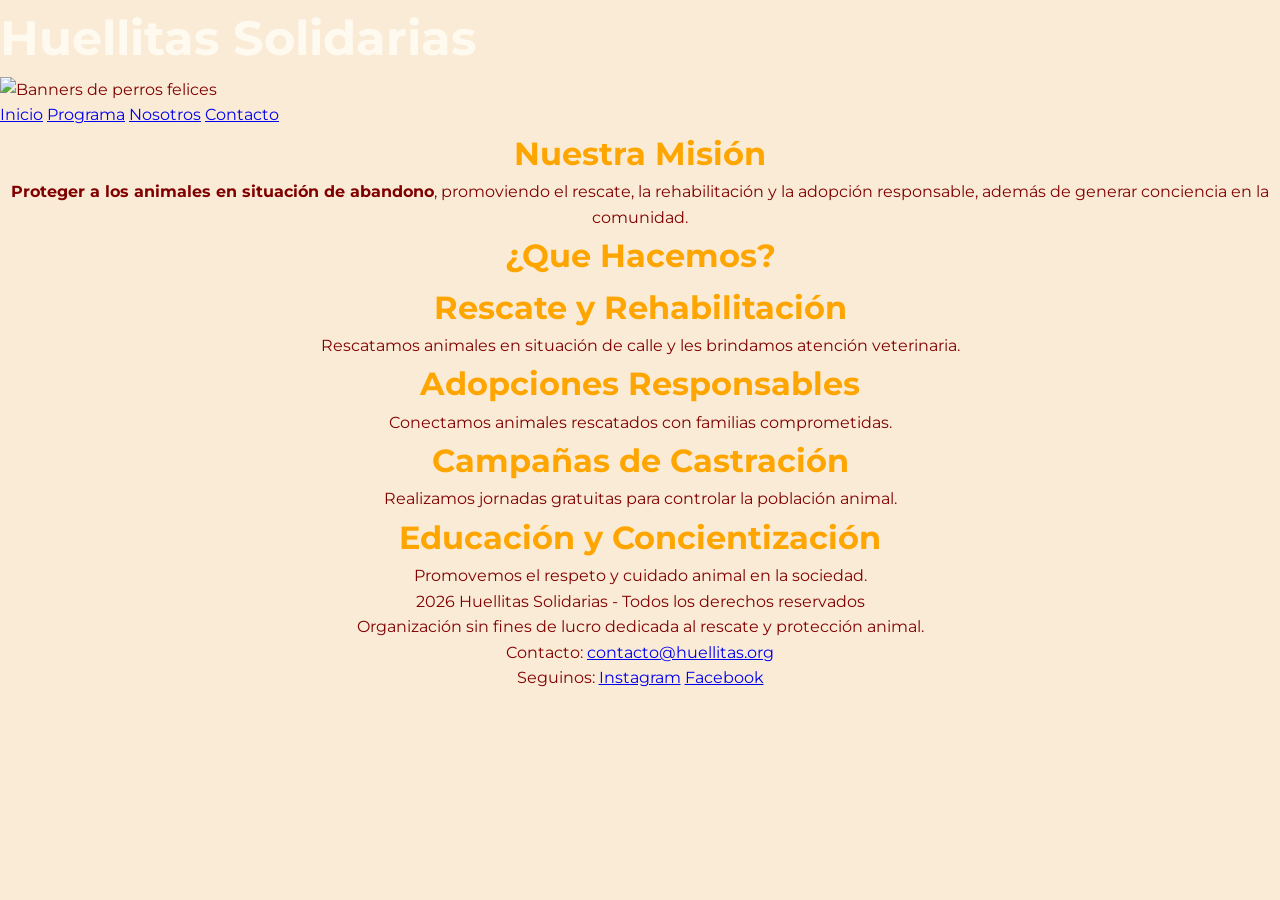
==== index.html @ 1f6e7408 "feat: creo base de estilo CSS + algunas sugerencias de estilo" ====
<!DOCTYPE html>
<html lang="es">
<head>
    <link rel="preconnect" href="https://fonts.googleapis.com">
    <link rel="preconnect" href="https://fonts.gstatic.com" crossorigin>
    <link href="https://fonts.googleapis.com/css2?family=Montserrat:ital,wght@0,100..900;1,100..900&display=swap" rel="stylesheet">
    <meta charset="UTF-8">
    <link rel=stylesheet href=css/estilos.css>
    <meta name="viewport" content="width=device-width, initial-scale=1.0">
    <title>ONG Huellitas Solidarias</title>
</head>
<body>
    <header>
        <h1>Huellitas Solidarias</h1>
        <img src="imagenes/Nosotros/banner-perros.webp" alt="Banners de perros felices" width="100%">
        <nav>
        <a href="index.html">Inicio</a>
        <a href="programa.html">Programa</a>
        <a href="nosotros.html">Nosotros</a>
        <a href="contacto.html">Contacto</a>
        </nav>
    </header>
    <main>
    <section id="mision">
        <h2>Nuestra Misión</h2>
        <p><strong>Proteger a los animales en situación de abandono</strong>, promoviendo el rescate,
        la rehabilitación y la adopción responsable, además de generar conciencia
        en la comunidad.</p>
    </section>
    <section id="funciones">
        <h2>¿Que Hacemos?</h2>
        <ul>
            <li><h3>Rescate y Rehabilitación</h3>
            <p>Rescatamos animales en situación de calle y les brindamos atención veterinaria.</p></li>

            <li><h3>Adopciones Responsables</h3>
            <p>Conectamos animales rescatados con familias comprometidas.</p></li>

            <li><h3>Campañas de Castración</h3>
            <p>Realizamos jornadas gratuitas para controlar la población animal.</p></li>

            <li><h3>Educación y Concientización</h3>
            <p>Promovemos el respeto y cuidado animal en la sociedad.</p></li>
        </ul>
    </section>
    </main>
    <footer>
        <p>2026 Huellitas Solidarias - Todos los derechos reservados</p>

        <p>Organización sin fines de lucro dedicada al rescate y protección animal.</p>

        <p>
            Contacto:
            <a href="mailto:contacto@huellitas.org">contacto@huellitas.org</a>
        </p>

        <p>
            Seguinos:
            <a href="#">Instagram</a> 
            <a href="#">Facebook</a>
        </p>
    </footer>
</body>
</html>
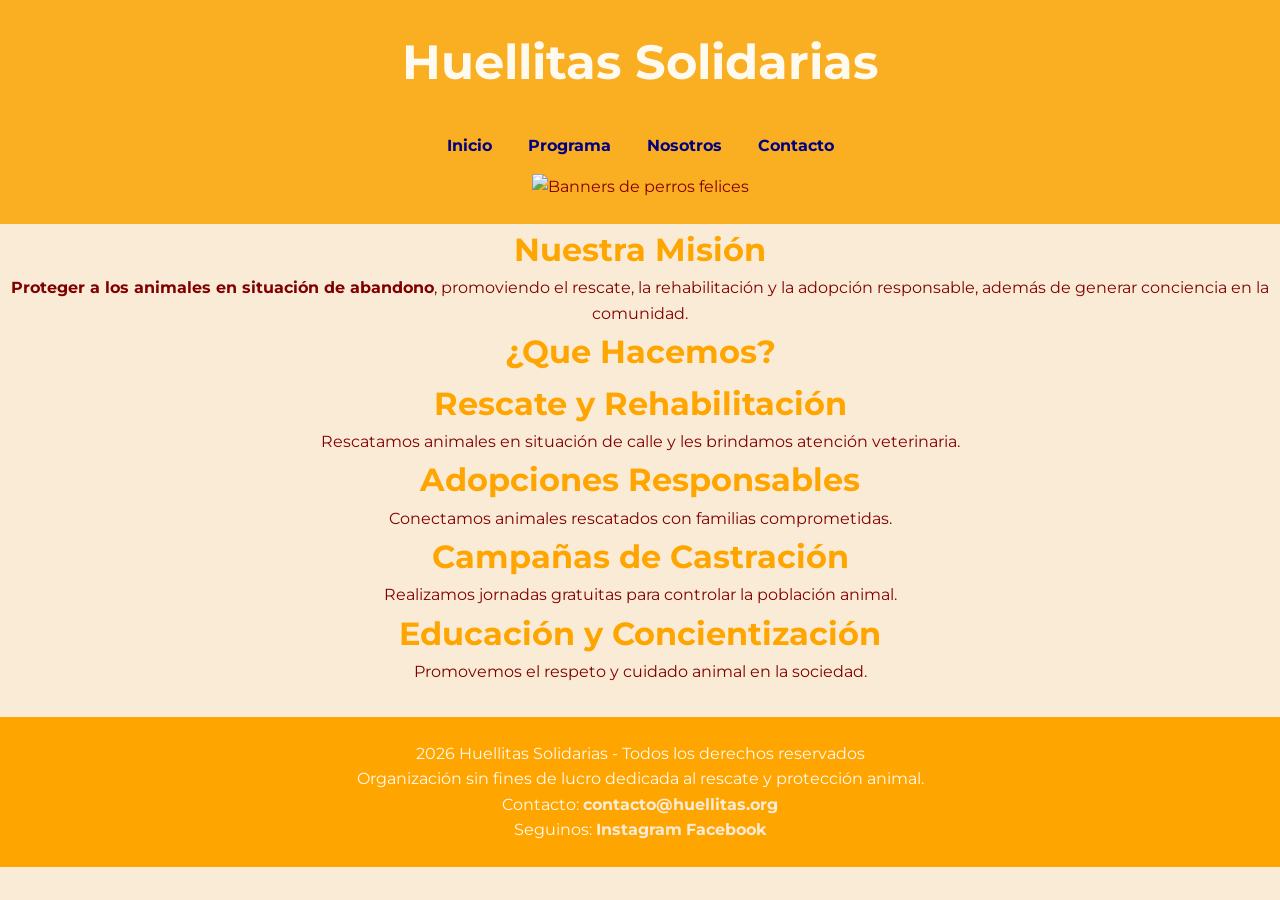
==== commit 29f47de7: "header, navegacion, hover y footer" ====
--- a/index.html
+++ b/index.html
@@ -12,13 +12,13 @@
 <body>
     <header>
         <h1>Huellitas Solidarias</h1>
-        <img src="imagenes/Nosotros/banner-perros.webp" alt="Banners de perros felices" width="100%">
         <nav>
         <a href="index.html">Inicio</a>
         <a href="programa.html">Programa</a>
         <a href="nosotros.html">Nosotros</a>
         <a href="contacto.html">Contacto</a>
         </nav>
+        <img src="imagenes/Nosotros/banner-perros.webp" alt="Banners de perros felices" width="100%">
     </header>
     <main>
     <section id="mision">
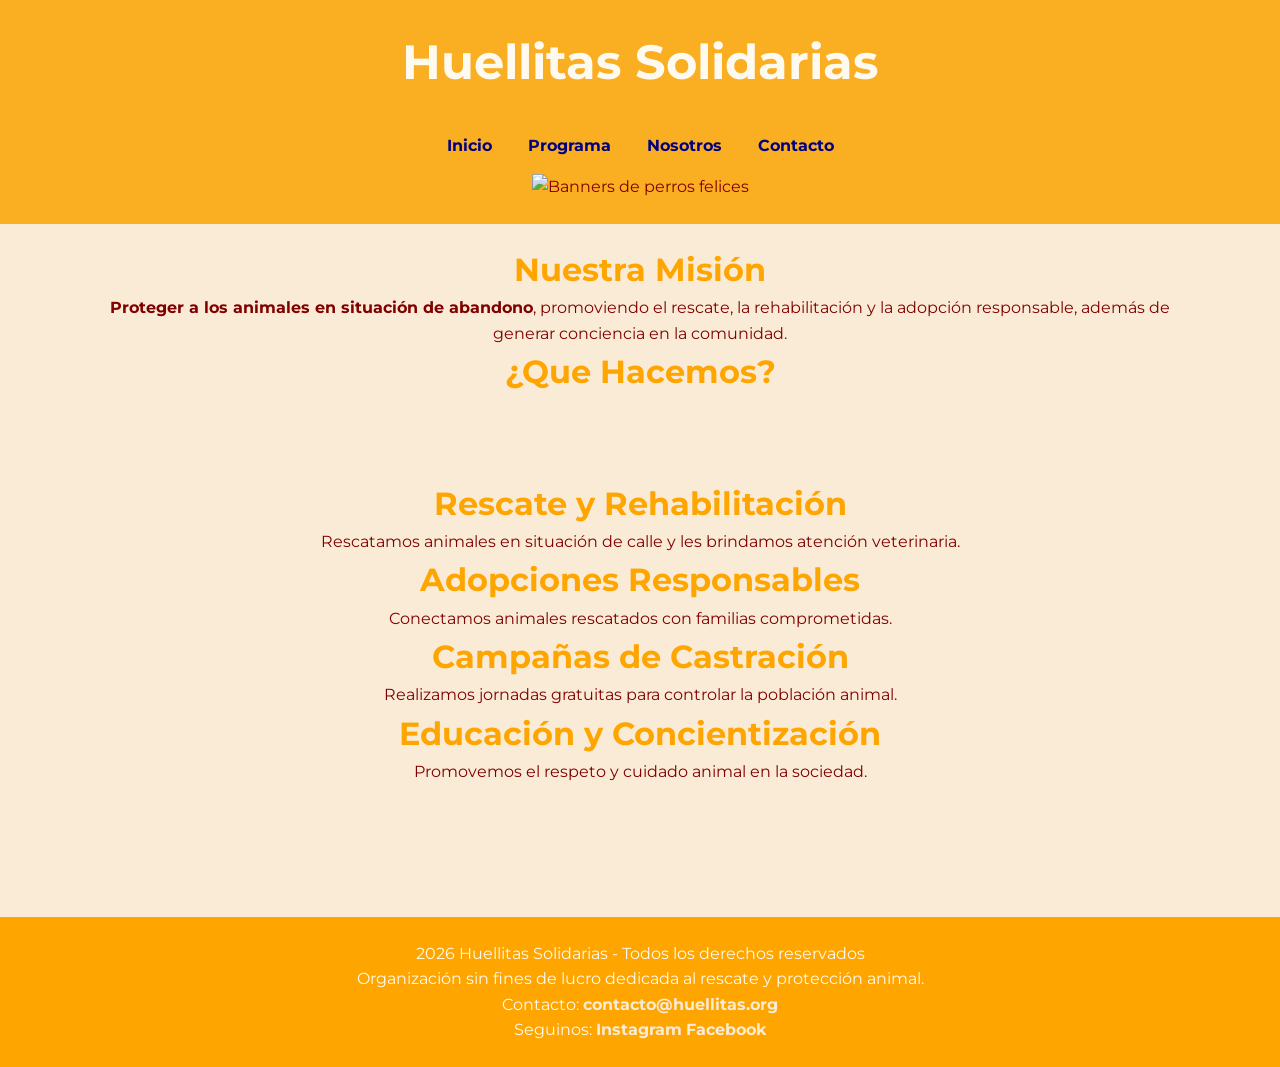
==== commit adce0e31: "fix: arreglos generales de sintaxis" ====
--- a/index.html
+++ b/index.html
@@ -18,7 +18,7 @@
         <a href="nosotros.html">Nosotros</a>
         <a href="contacto.html">Contacto</a>
         </nav>
-        <img src="imagenes/Nosotros/banner-perros.webp" alt="Banners de perros felices" width="100%">
+        <img src="imagenes/Nosotros/banner-perros.webp" alt="Banners de perros felices" width="2500">
     </header>
     <main>
     <section id="mision">
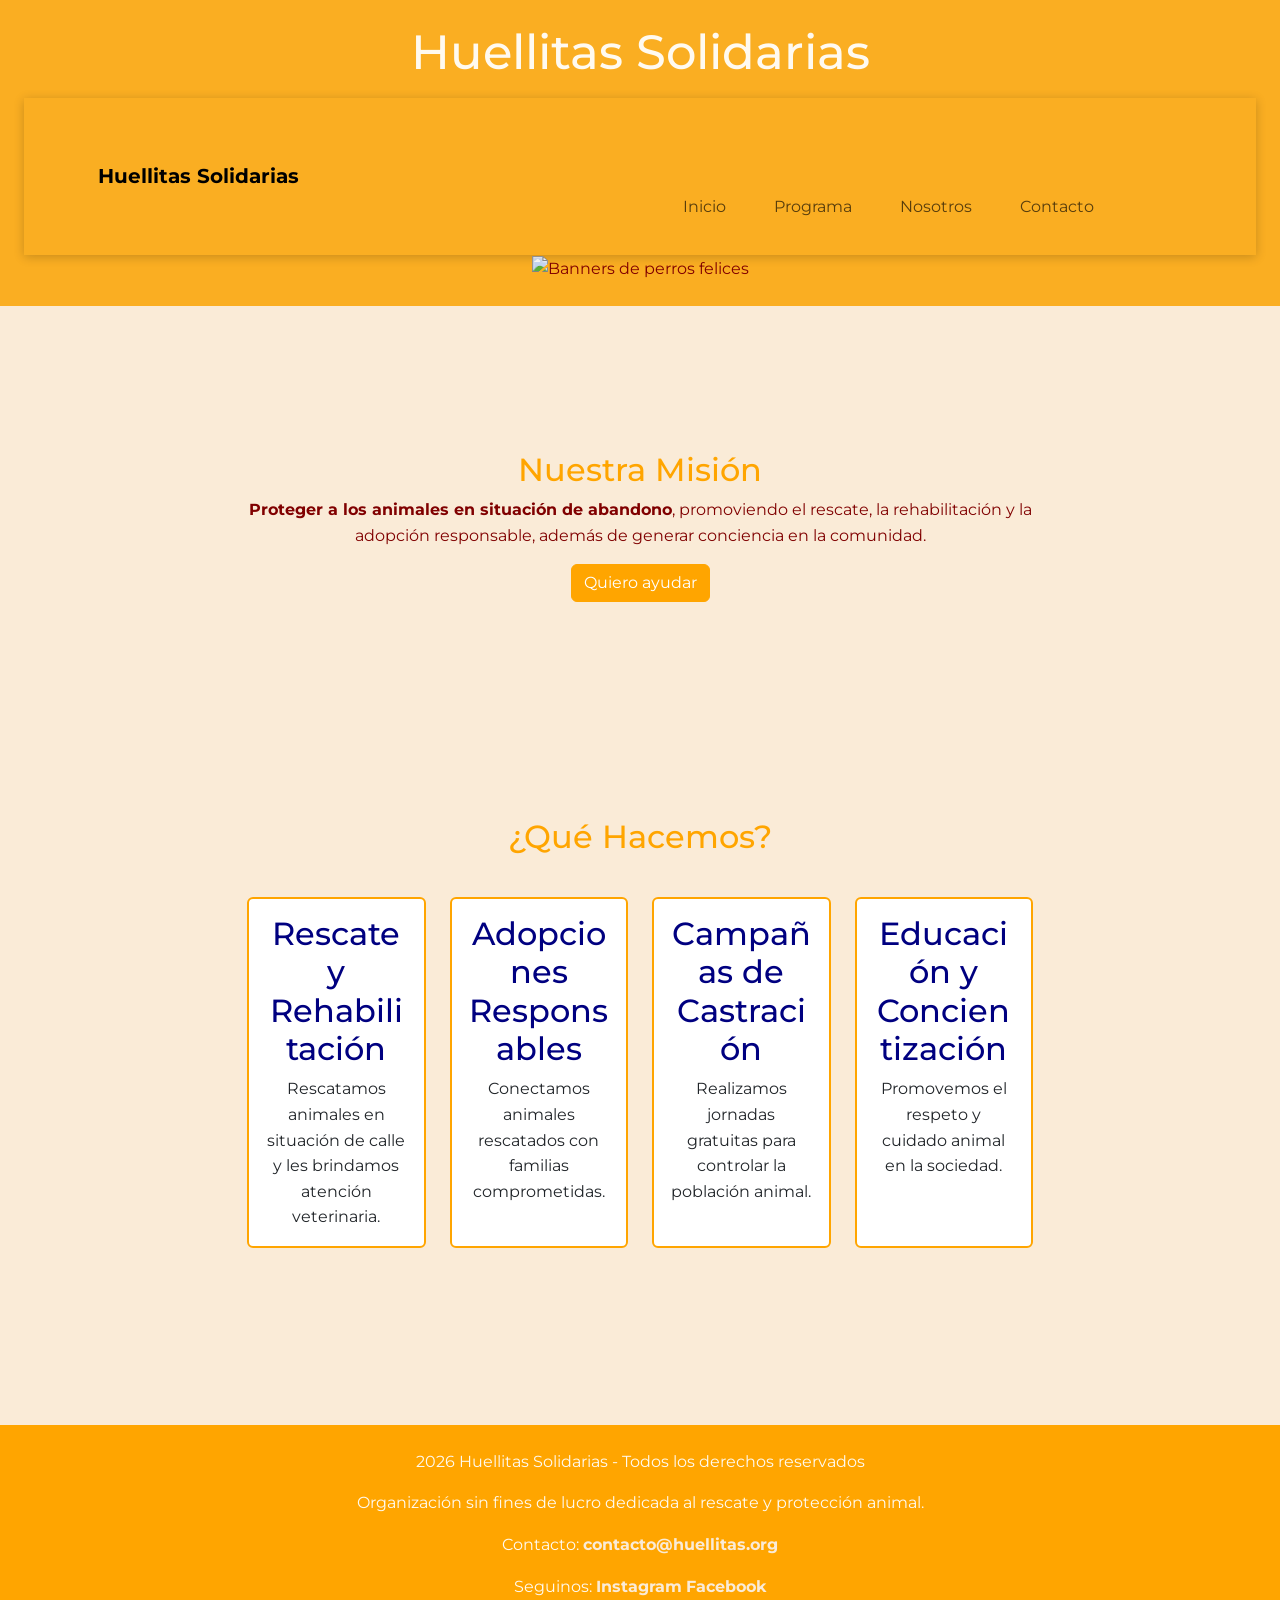
==== commit 9963fddf: "Integrado de navbar, bootstrap y peronalizacion de css" ====
--- a/index.html
+++ b/index.html
@@ -5,6 +5,7 @@
     <link rel="preconnect" href="https://fonts.gstatic.com" crossorigin>
     <link href="https://fonts.googleapis.com/css2?family=Montserrat:ital,wght@0,100..900;1,100..900&display=swap" rel="stylesheet">
     <meta charset="UTF-8">
+    <link href="https://cdn.jsdelivr.net/npm/bootstrap@5.3.3/dist/css/bootstrap.min.css" rel="stylesheet">
     <link rel=stylesheet href=css/estilos.css>
     <meta name="viewport" content="width=device-width, initial-scale=1.0">
     <title>ONG Huellitas Solidarias</title>
@@ -12,13 +13,50 @@
 <body>
     <header>
         <h1>Huellitas Solidarias</h1>
-        <nav>
-        <a href="index.html">Inicio</a>
-        <a href="programa.html">Programa</a>
-        <a href="nosotros.html">Nosotros</a>
-        <a href="contacto.html">Contacto</a>
-        </nav>
-        <img src="imagenes/Nosotros/banner-perros.webp" alt="Banners de perros felices" width="2500">
+            <nav class="navbar navbar-expand-lg navbar-light">
+            <div class="container">
+
+                <a class="navbar-brand" href="index.html">
+                    Huellitas Solidarias
+                </a>
+
+                <button class="navbar-toggler"
+                        type="button"
+                        data-bs-toggle="collapse"
+                        data-bs-target="#menuPrincipal">
+
+                    <span class="navbar-toggler-icon"></span>
+                </button>
+
+                <div class="collapse navbar-collapse" id="menuPrincipal">
+
+                    <ul class="navbar-nav ms-auto">
+
+                        <li class="nav-item">
+                            <a class="nav-link" href="index.html">Inicio</a>
+                        </li>
+
+                        <li class="nav-item">
+                            <a class="nav-link" href="programa.html">Programa</a>
+                        </li>
+
+                        <li class="nav-item">
+                            <a class="nav-link" href="nosotros.html">Nosotros</a>
+                        </li>
+
+                        <li class="nav-item">
+                            <a class="nav-link" href="contacto.html">Contacto</a>
+                        </li>
+
+                    </ul>
+
+                </div>
+
+            </div>
+            </nav>
+        <img src="imagenes/Nosotros/banner-perros.webp"
+        alt="Banners de perros felices"
+        class="banner">
     </header>
     <main>
     <section id="mision">
@@ -26,23 +64,89 @@
         <p><strong>Proteger a los animales en situación de abandono</strong>, promoviendo el rescate,
         la rehabilitación y la adopción responsable, además de generar conciencia
         en la comunidad.</p>
+        <p class="text-center mt-3">
+        <a href="contacto.html" class="btn btn-primary">
+        Quiero ayudar
+    </a>
+</p>
     </section>
     <section id="funciones">
-        <h2>¿Que Hacemos?</h2>
-        <ul>
-            <li><h3>Rescate y Rehabilitación</h3>
-            <p>Rescatamos animales en situación de calle y les brindamos atención veterinaria.</p></li>
 
-            <li><h3>Adopciones Responsables</h3>
-            <p>Conectamos animales rescatados con familias comprometidas.</p></li>
+    <div class="container">
 
-            <li><h3>Campañas de Castración</h3>
-            <p>Realizamos jornadas gratuitas para controlar la población animal.</p></li>
+        <h2>¿Qué Hacemos?</h2>
 
-            <li><h3>Educación y Concientización</h3>
-            <p>Promovemos el respeto y cuidado animal en la sociedad.</p></li>
-        </ul>
-    </section>
+        <div class="row g-4 mt-3">
+
+            <div class="col-12 col-md-6 col-lg-3">
+
+                <div class="card h-100">
+
+                    <div class="card-body">
+                        <h3 class="card-title">Rescate y Rehabilitación</h3>
+
+                        <p class="card-text">
+                            Rescatamos animales en situación de calle y les brindamos atención veterinaria.
+                        </p>
+                    </div>
+
+                </div>
+
+            </div>
+
+            <div class="col-12 col-md-6 col-lg-3">
+
+                <div class="card h-100">
+
+                    <div class="card-body">
+                        <h3 class="card-title">Adopciones Responsables</h3>
+
+                        <p class="card-text">
+                            Conectamos animales rescatados con familias comprometidas.
+                        </p>
+                    </div>
+
+                </div>
+
+            </div>
+
+            <div class="col-12 col-md-6 col-lg-3">
+
+                <div class="card h-100">
+
+                    <div class="card-body">
+                        <h3 class="card-title">Campañas de Castración</h3>
+
+                        <p class="card-text">
+                            Realizamos jornadas gratuitas para controlar la población animal.
+                        </p>
+                    </div>
+
+                </div>
+
+            </div>
+
+            <div class="col-12 col-md-6 col-lg-3">
+
+                <div class="card h-100">
+
+                    <div class="card-body">
+                        <h3 class="card-title">Educación y Concientización</h3>
+
+                        <p class="card-text">
+                            Promovemos el respeto y cuidado animal en la sociedad.
+                        </p>
+                    </div>
+
+                </div>
+
+            </div>
+
+        </div>
+
+    </div>
+
+</section>
     </main>
     <footer>
         <p>2026 Huellitas Solidarias - Todos los derechos reservados</p>
@@ -60,5 +164,6 @@
             <a href="#">Facebook</a>
         </p>
     </footer>
+<script src="https://cdn.jsdelivr.net/npm/bootstrap@5.3.3/dist/js/bootstrap.bundle.min.js"></script>
 </body>
 </html>
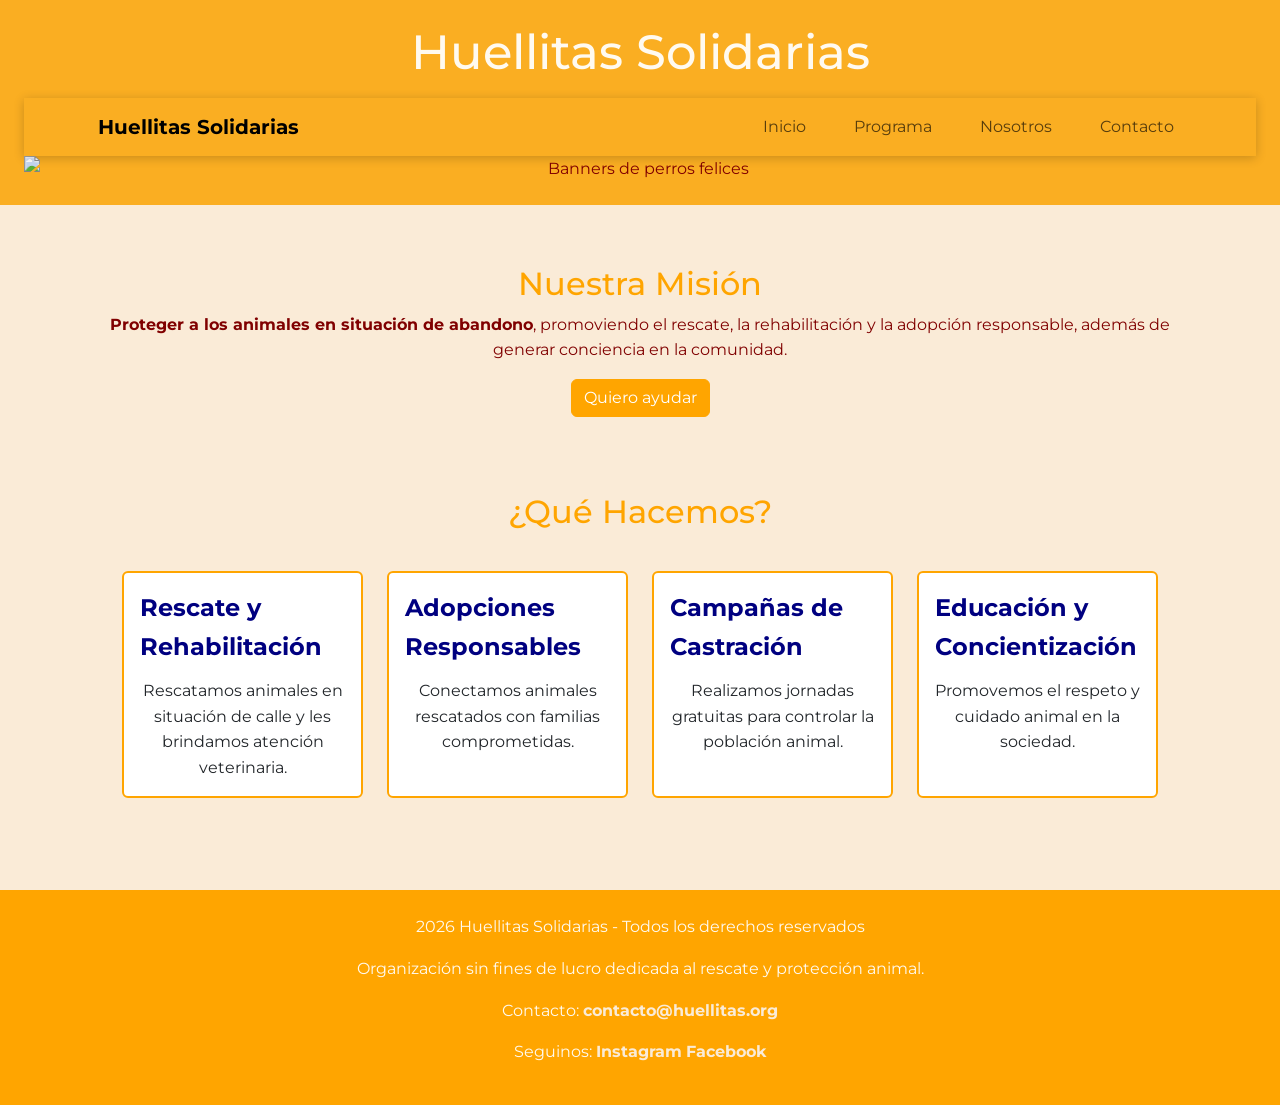
==== commit 0be28572: "correcciones vistas en la clase 22/6 index.html y css" ====
--- a/index.html
+++ b/index.html
@@ -6,7 +6,7 @@
     <link href="https://fonts.googleapis.com/css2?family=Montserrat:ital,wght@0,100..900;1,100..900&display=swap" rel="stylesheet">
     <meta charset="UTF-8">
     <link href="https://cdn.jsdelivr.net/npm/bootstrap@5.3.3/dist/css/bootstrap.min.css" rel="stylesheet">
-    <link rel=stylesheet href=css/estilos.css>
+    <link rel="stylesheet" href="css/estilos.css">
     <meta name="viewport" content="width=device-width, initial-scale=1.0">
     <title>ONG Huellitas Solidarias</title>
 </head>
@@ -83,7 +83,7 @@
                 <div class="card h-100">
 
                     <div class="card-body">
-                        <h3 class="card-title">Rescate y Rehabilitación</h3>
+                        <strong class="card-title">Rescate y Rehabilitación</strong>
 
                         <p class="card-text">
                             Rescatamos animales en situación de calle y les brindamos atención veterinaria.
@@ -99,7 +99,7 @@
                 <div class="card h-100">
 
                     <div class="card-body">
-                        <h3 class="card-title">Adopciones Responsables</h3>
+                        <strong class="card-title">Adopciones Responsables</strong>
 
                         <p class="card-text">
                             Conectamos animales rescatados con familias comprometidas.
@@ -115,7 +115,7 @@
                 <div class="card h-100">
 
                     <div class="card-body">
-                        <h3 class="card-title">Campañas de Castración</h3>
+                        <strong class="card-title">Campañas de Castración</strong>
 
                         <p class="card-text">
                             Realizamos jornadas gratuitas para controlar la población animal.
@@ -131,7 +131,7 @@
                 <div class="card h-100">
 
                     <div class="card-body">
-                        <h3 class="card-title">Educación y Concientización</h3>
+                        <strong class="card-title">Educación y Concientización</strong>
 
                         <p class="card-text">
                             Promovemos el respeto y cuidado animal en la sociedad.
--- a/css/estilos.css
+++ b/css/estilos.css
@@ -0,0 +1,220 @@
+/*Variables*/
+:root {
+--color-primario: floralwhite;
+--color-secundario: orange;
+--color-acento: navy;
+--color-fondo: antiquewhite;
+--color-fondo-secundario: rgb(250, 174, 34);
+--color-texto: maroon;
+}
+/*reset*/
+* {
+    box-sizing: border-box; 
+    margin: 0;
+    padding: 0;
+}
+img {
+    max-width: 100%;
+}
+/*Body*/
+body{
+    color: var(--color-texto) ;
+    background-color: var(--color-fondo);
+    font-family: 'Montserrat', sans-serif;
+    font-size: 1rem;
+    line-height: 1.6;
+}
+h1{
+    font-size: 3em;
+    color: var(--color-primario);
+}
+h2, h3 {
+    color: var(--color-secundario) ;
+    font-size: 2rem ;
+    text-align: center;
+}
+p{
+    text-align: center;
+}
+/*Header*/ 
+header {
+    background-color: var(--color-fondo-secundario);
+    padding: 1.5rem;
+    text-align: center;
+}
+/*Navbar*/
+nav {
+    margin-top: 1rem;
+    padding: 1rem;
+    text-align: center;
+}
+
+nav a {
+    text-decoration: none;
+    color: var(--color-acento);
+    margin: 0 1rem;
+    font-weight: bold;
+    transition: color 0.3s ease;
+}
+
+nav a:hover {
+    color: var(--color-fondo);
+}
+/*Footer*/
+footer {
+    background-color: var(--color-secundario);
+    color: var(--color-primario);
+    text-align: center;
+    padding: 1.5rem;
+    margin-top: 2rem;
+}
+
+footer a {
+    color: var(--color-fondo);
+    text-decoration: none;
+    font-weight: bold;
+}
+
+footer a:hover {
+    color: var(--color-texto);
+}
+/*Section*/
+section {
+    background-color: var(--color-fondo);
+    padding: 20px 0;
+    margin: 20px 0;
+}
+
+main {
+    max-width: 1100px;
+    margin: 0 auto;
+    padding: 20px; 
+}
+
+article{
+    text-align: justify;
+    line-height: 1.5;
+}
+
+.Sobre-Nosotros,
+.Nuestra-Historia{
+    display: flex;
+    align-items: center;
+
+}
+
+.Nuestra-Historia{
+flex-direction: row-reverse;
+
+}
+
+.Nuestra-Historia article,
+.Sobre-Nosotros article{
+    flex: 2;
+}
+
+.Sobre-Nosotros div,
+.Nuestra-Historia div{
+    flex: 1;
+    display: flex;
+    justify-content: center;
+}
+
+.Sobre-Nosotros img, 
+.Nuestra-Historia img{
+    max-width: 300px;
+    height: auto;
+    box-shadow:  0px 4px 15px rgba(0, 0, 0, 0.1);
+    border-radius: 12px;
+}
+
+.Equipo ol{
+    display:flex;
+    align-items: center;
+    list-style: none;
+    flex-wrap: wrap;
+
+}
+
+.Valores-Y-Compromisos article{
+    flex: 2;
+}
+
+.Valores-Y-Compromisos ul{
+    flex: 1;
+    display: flex;
+    justify-content: center;
+    margin-left: 140px;
+    margin-right: 140px;
+    margin-top: 60px;
+    margin-bottom: 20px;
+}
+
+ul {
+    list-style: none;
+    padding-left: 0; 
+    margin-top: 0;
+    margin-bottom: 1rem;
+}
+
+.Equipo img{
+    max-width: 100%;
+}
+/* =========================
+   Bootstrap Personalizado
+========================= */
+
+.btn-primary {
+    background-color: var(--color-secundario);
+    border-color: var(--color-secundario);
+}
+
+.btn-primary:hover {
+    background-color: var(--color-texto);
+    border-color: var(--color-texto);
+    transition: 0.3s;
+}
+
+/* =========================
+    Navbar Bootstrap
+========================= */
+.navbar {
+    background-color: var(--color-fondo-secundario);
+    box-shadow: 0 2px 10px rgba(0,0,0,.2);
+
+    position: sticky;
+    top: 0;
+    z-index: 1000;
+}
+
+.navbar-brand {
+    font-weight: bold;
+}
+
+.nav-link:hover {
+    color: var(--color-secundario) !important;
+}
+.navbar {
+    background-color: var(--color-fondo-secundario);
+}
+
+.card {
+    border: 2px solid var(--color-secundario);
+    transition: transform 0.3s ease;
+}
+
+.card:hover {
+    transform: translateY(-5px);
+}
+
+.card-title {
+    color: var(--color-acento);
+    font-size: 1.5rem;
+    display: block;
+    margin-bottom: 0.75rem;
+}
+.banner {
+    width: 100%;    
+    height: auto;   
+    display: block; 
+}
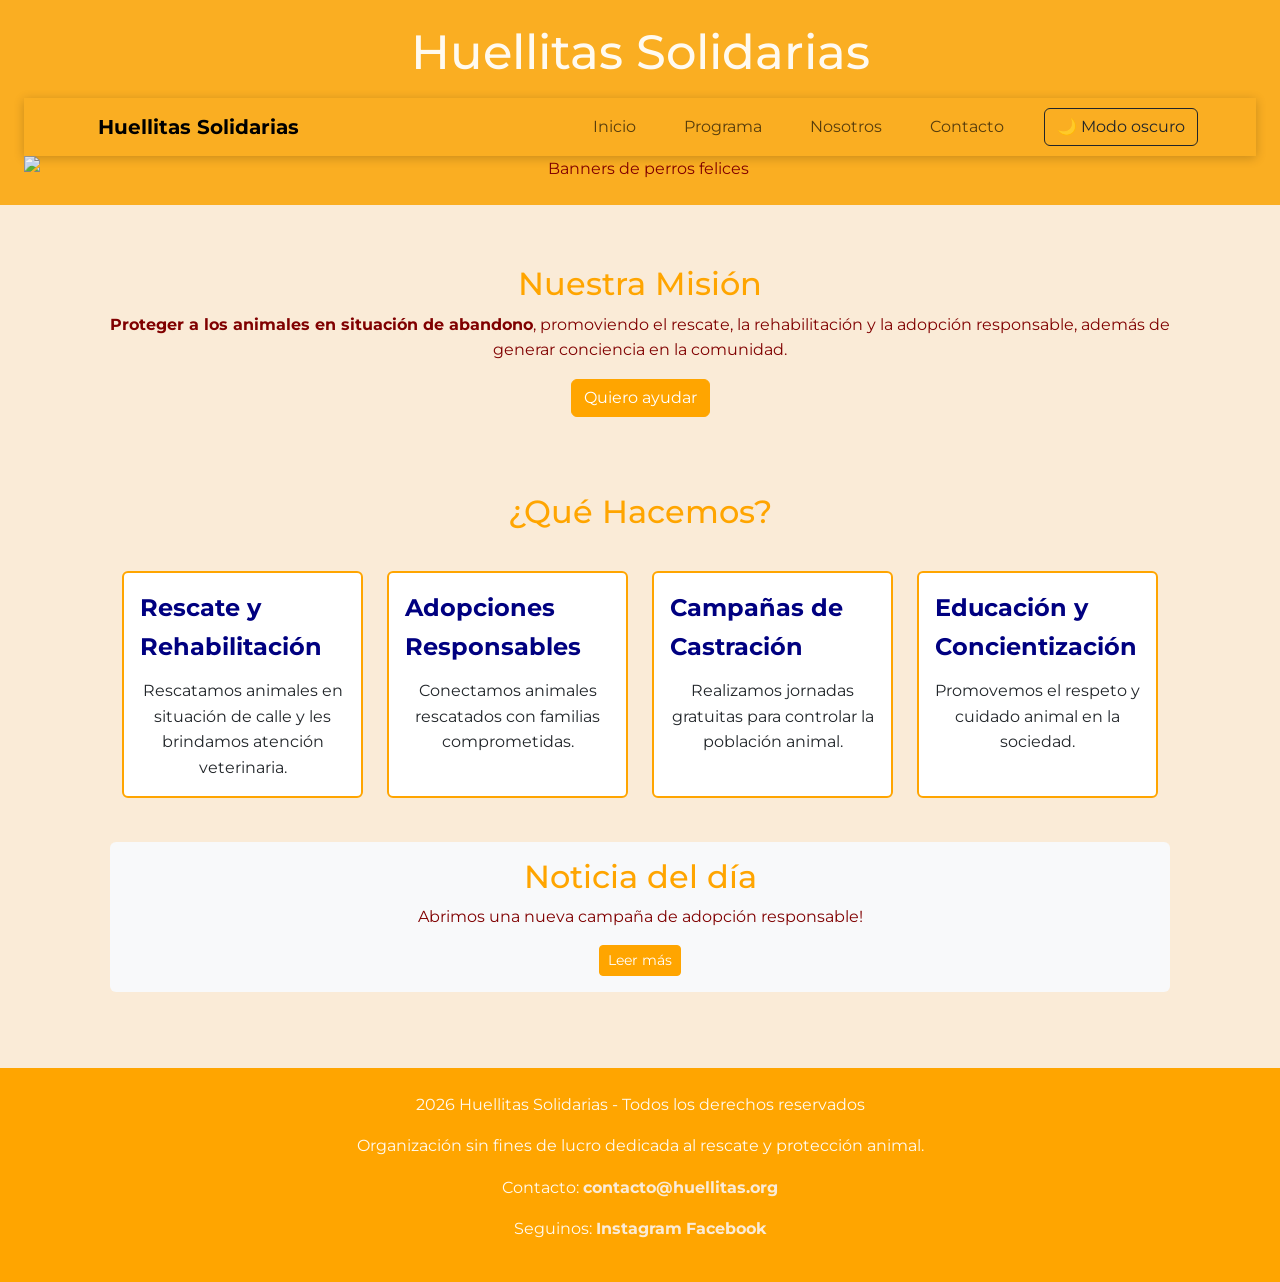
==== commit 82992fb4: "Boton Modo oscuro y mostrar/ocultar elemento en js" ====
--- a/index.html
+++ b/index.html
@@ -50,6 +50,7 @@
 
                     </ul>
 
+                    <button id="btn-dark" class="btn btn-outline-dark ms-lg-3">🌙 Modo oscuro</button>
                 </div>
 
             </div>
@@ -147,6 +148,18 @@
     </div>
 
 </section>
+        <article class="p-3 my-4 bg-light rounded text-center">
+            <h3>Noticia del día</h3>
+            <p>Abrimos una nueva campaña de adopción responsable!</p>
+            
+            <p id="texto-extra" class="d-none">
+                Sumate este sábado en la puerta de la Universidad de Hurlingham para conocer a los cachorros que buscan un hogar estable.
+                Vos podes ser parte de esta iniciativa y ayudar a que más animales encuentren un hogar lleno de amor.
+            </p>
+            
+            <button id="btn-leer" class="btn btn-primary btn-sm">Leer más</button>
+        </article>
+
     </main>
     <footer>
         <p>2026 Huellitas Solidarias - Todos los derechos reservados</p>
@@ -165,5 +178,6 @@
         </p>
     </footer>
 <script src="https://cdn.jsdelivr.net/npm/bootstrap@5.3.3/dist/js/bootstrap.bundle.min.js"></script>
+<script src="js/main.js"></script>
 </body>
 </html>
--- a/css/estilos.css
+++ b/css/estilos.css
@@ -217,4 +217,19 @@
     width: 100%;    
     height: auto;   
     display: block; 
+}
+/* =========================
+   Modo Oscuro
+========================= */
+body.dark-mode {
+    background-color: #212529 !important; 
+    color: #f8f9fa !important;            
+}
+
+body.dark-mode section {
+    background-color: #2c3034 !important; 
+}
+
+body.dark-mode h2, body.dark-mode h3 {
+    color: #ffc107 !important;            
 }
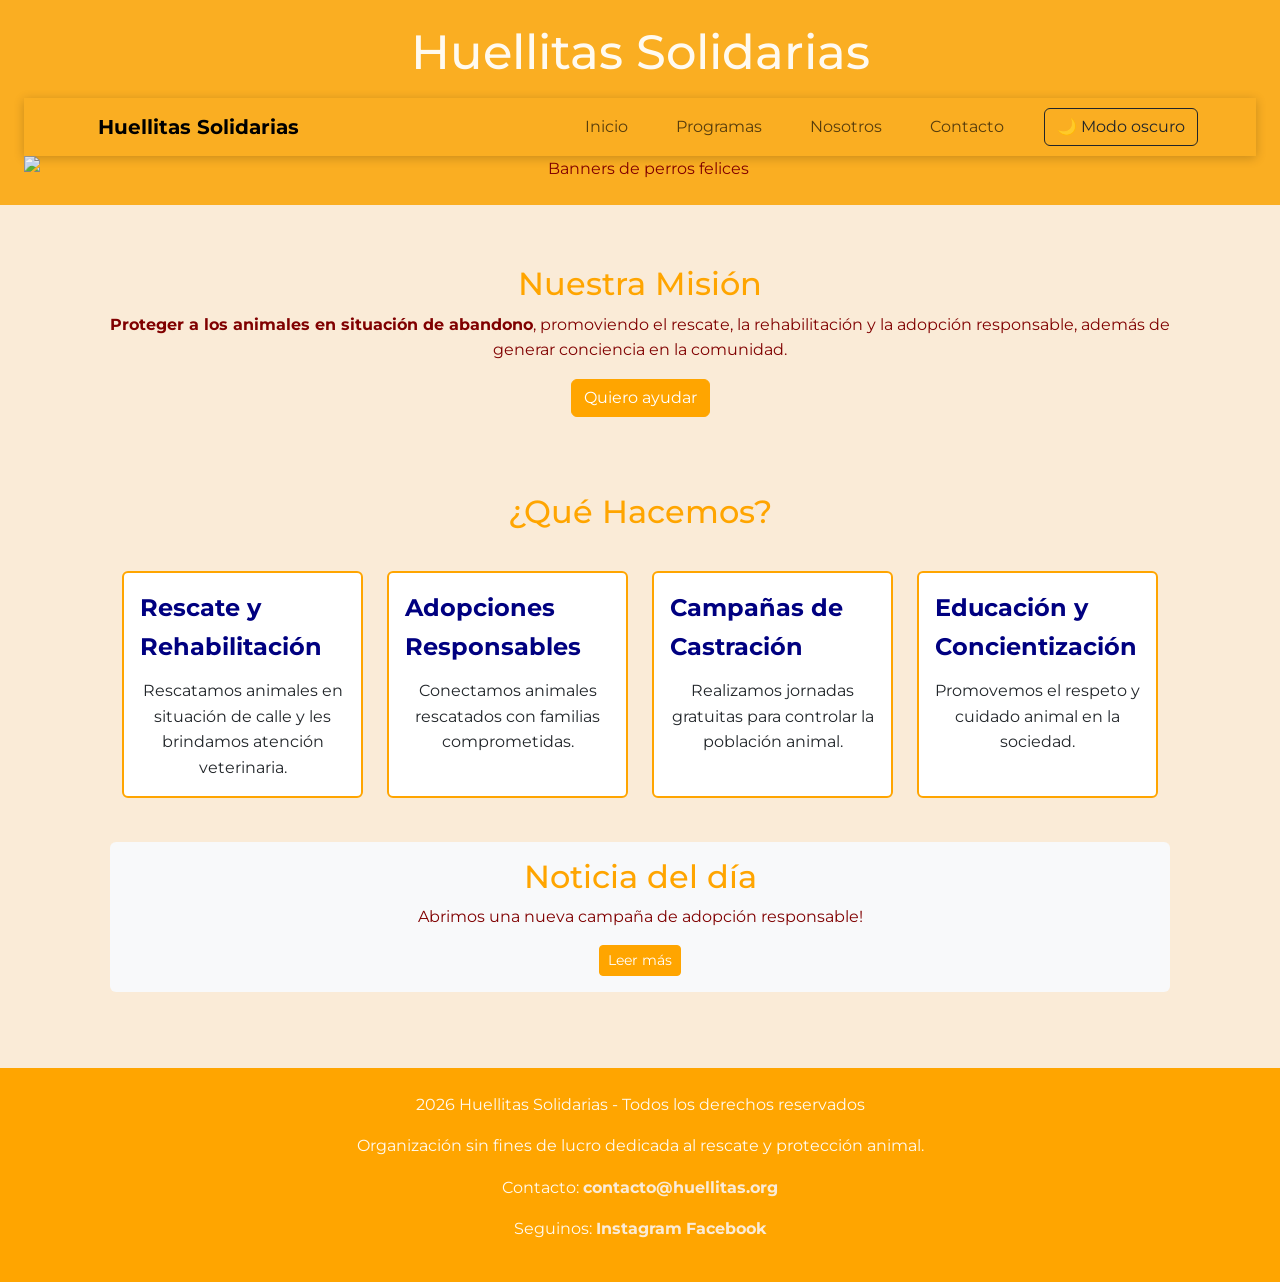
==== commit 556739fc: "feat: se agrega un contador al final de programas, se amplía y agrega el botón de modo oscuro a las " ====
--- a/index.html
+++ b/index.html
@@ -37,7 +37,7 @@
                         </li>
 
                         <li class="nav-item">
-                            <a class="nav-link" href="programa.html">Programa</a>
+                            <a class="nav-link" href="programas.html">Programas</a>
                         </li>
 
                         <li class="nav-item">
--- a/css/estilos.css
+++ b/css/estilos.css
@@ -222,8 +222,8 @@
    Modo Oscuro
 ========================= */
 body.dark-mode {
-    background-color: #212529 !important; 
-    color: #f8f9fa !important;            
+    background-color: #212529 !important;
+    color: gray !important;
 }
 
 body.dark-mode section {
@@ -232,4 +232,58 @@
 
 body.dark-mode h2, body.dark-mode h3 {
     color: #ffc107 !important;            
+}
+
+body.dark-mode article {
+    background-color: #2c3034 !important; 
+}
+
+body.dark-mode header {
+    background-color: #2c3034 !important;
+}
+
+body.dark-mode footer {
+    background-color: #2c3034 !important;
+    color: gray !important;
+}
+
+body.dark-mode footer a {
+    color: #ffc107 !important;
+}
+
+body.dark-mode .navbar {
+    background-color: #2c3034 !important;
+}
+
+body.dark-mode .navbar .nav-link {
+    color: gray !important;
+}
+
+body.dark-mode .navbar .nav-link:hover {
+    color: #ffc107 !important;
+}
+
+body.dark-mode .card {
+    background-color: #2c3034 !important;
+    border-color: #ffc107 !important;
+    color: gray !important;
+}
+
+body.dark-mode .card-title {
+    color: #ffc107 !important;
+}
+
+body.dark-mode .btn-outline-dark {
+    color: gray !important;
+    border-color: gray !important;
+}
+
+body.dark-mode .btn-outline-dark:hover {
+    background-color: gray !important;
+    color: #212529 !important;
+}
+
+body.dark-mode .etiqueta-flotante {
+    background-color: #2c3034 !important;
+    color: #ffc107 !important;
 }
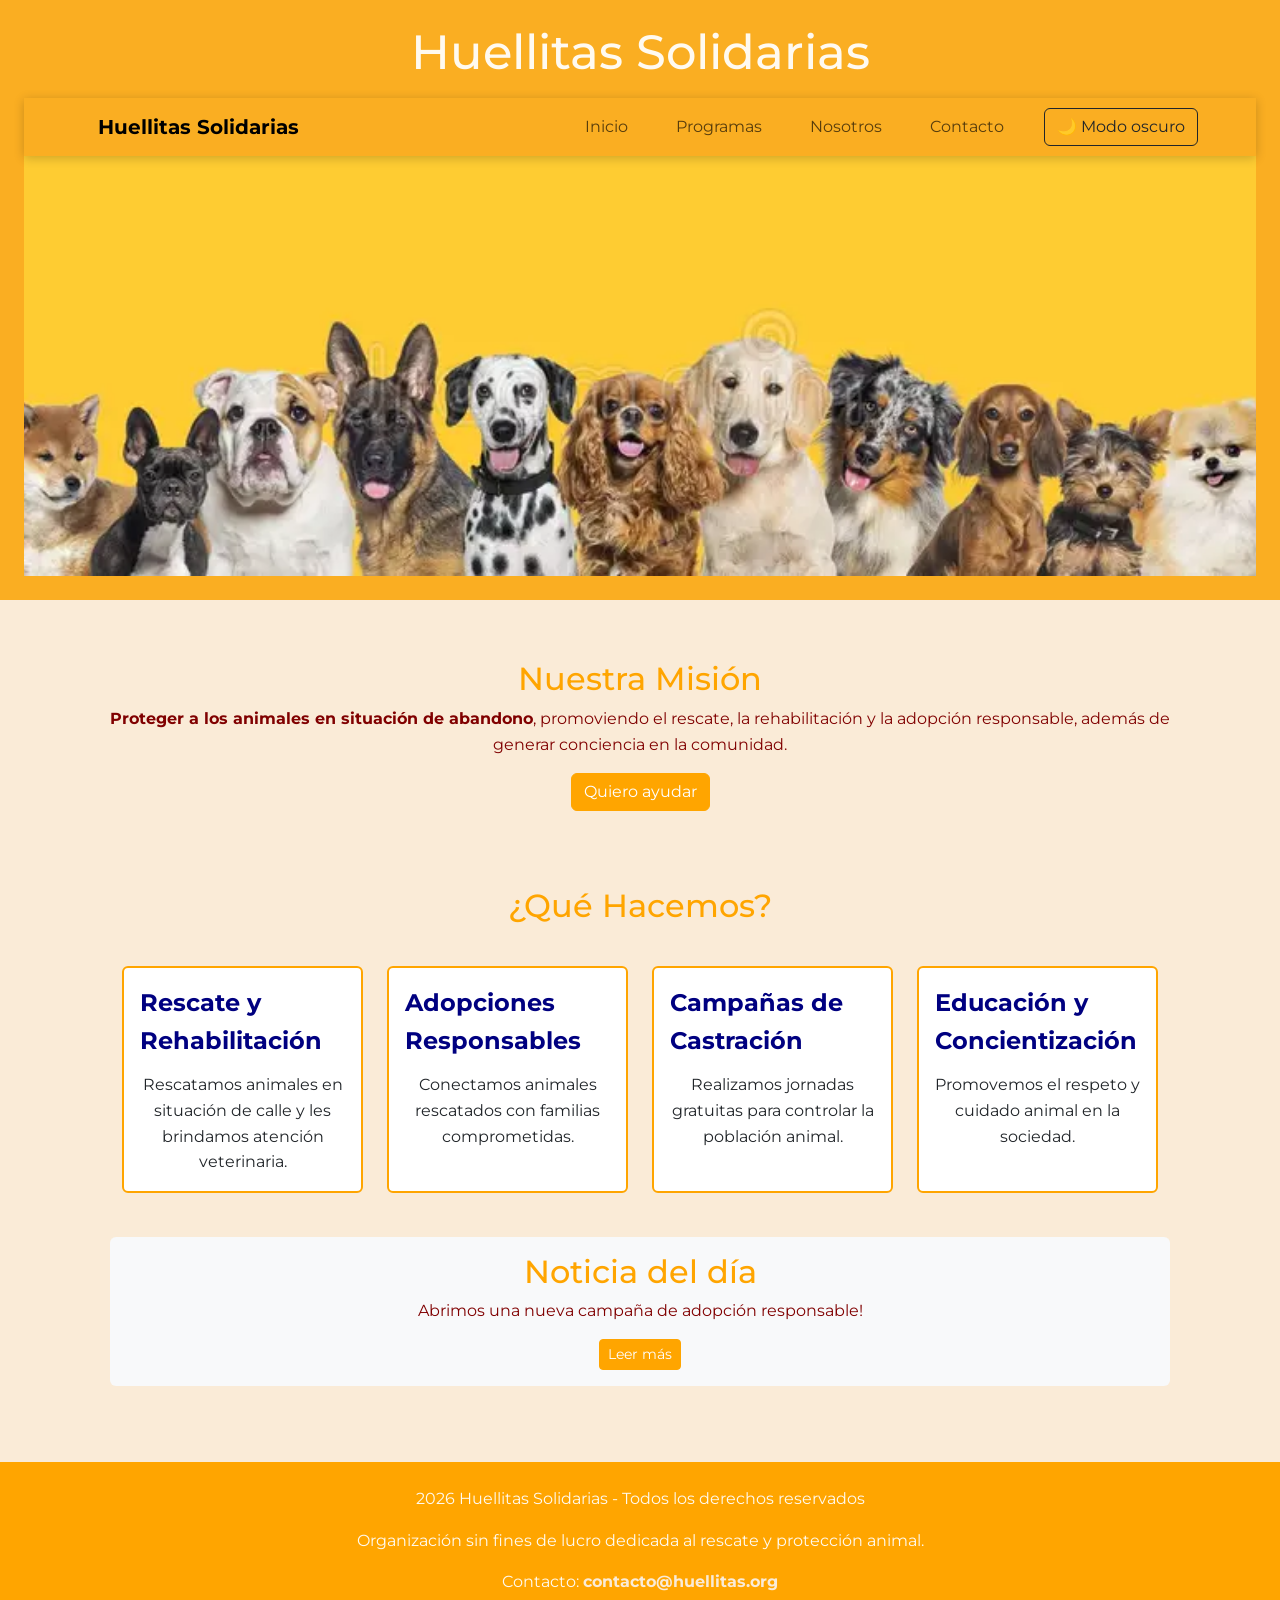
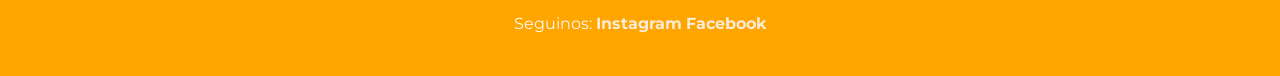
==== commit 5ccf0f84: "correccion de banner" ====
--- a/index.html
+++ b/index.html
@@ -55,7 +55,7 @@
 
             </div>
             </nav>
-        <img src="imagenes/Nosotros/banner-perros.webp"
+        <img src="Imagenes/Nosotros/banner-perros.webp"
         alt="Banners de perros felices"
         class="banner">
     </header>
--- a/css/estilos.css
+++ b/css/estilos.css
@@ -96,58 +96,56 @@
     line-height: 1.5;
 }
 
-.Sobre-Nosotros,
-.Nuestra-Historia{
+#Sobre-Nosotros,
+#Nuestra-Historia{
     display: flex;
+    flex-direction: row;
     align-items: center;
-
-}
-
-.Nuestra-Historia{
+    padding: 2rem;
+
+}
+
+#Nuestra-Historia{
 flex-direction: row-reverse;
 
 }
 
-.Nuestra-Historia article,
-.Sobre-Nosotros article{
+#Nuestra-Historia article,
+#Sobre-Nosotros article{
     flex: 2;
 }
 
-.Sobre-Nosotros div,
-.Nuestra-Historia div{
+#Sobre-Nosotros div,
+#Nuestra-Historia div{
     flex: 1;
     display: flex;
     justify-content: center;
 }
 
-.Sobre-Nosotros img, 
-.Nuestra-Historia img{
+#Sobre-Nosotros img, 
+#Nuestra-Historia img{
     max-width: 300px;
     height: auto;
     box-shadow:  0px 4px 15px rgba(0, 0, 0, 0.1);
     border-radius: 12px;
 }
 
-.Equipo ol{
+#Sobre-Nosotros p,
+#Nuestra-Historia p{
+    text-align: justify;
+}
+
+#Valores-Y-Compromisos .card-title {
+    text-align: center;
+}
+
+
+#Equipo dl{
     display:flex;
     align-items: center;
     list-style: none;
     flex-wrap: wrap;
 
-}
-
-.Valores-Y-Compromisos article{
-    flex: 2;
-}
-
-.Valores-Y-Compromisos ul{
-    flex: 1;
-    display: flex;
-    justify-content: center;
-    margin-left: 140px;
-    margin-right: 140px;
-    margin-top: 60px;
-    margin-bottom: 20px;
 }
 
 ul {
@@ -159,6 +157,24 @@
 
 .Equipo img{
     max-width: 100%;
+}
+
+.equipo-container{
+    display: flex;
+    justify-content: center;
+    align-items: center;
+    flex-wrap: wrap;
+    gap: 2rem;
+    margin-top: 1.5rem;
+}
+
+.miembro{
+    text-align: center;
+}
+
+.rescatistas{
+    text-align: center;
+    margin-top: 1.5rem;
 }
 /* =========================
    Bootstrap Personalizado
@@ -214,9 +230,11 @@
     margin-bottom: 0.75rem;
 }
 .banner {
-    width: 100%;    
-    height: auto;   
-    display: block; 
+   width: 100%;    
+    height: 420px;          
+    object-fit: cover;     
+    object-position: center;  
+    display: block;
 }
 /* =========================
    Modo Oscuro
